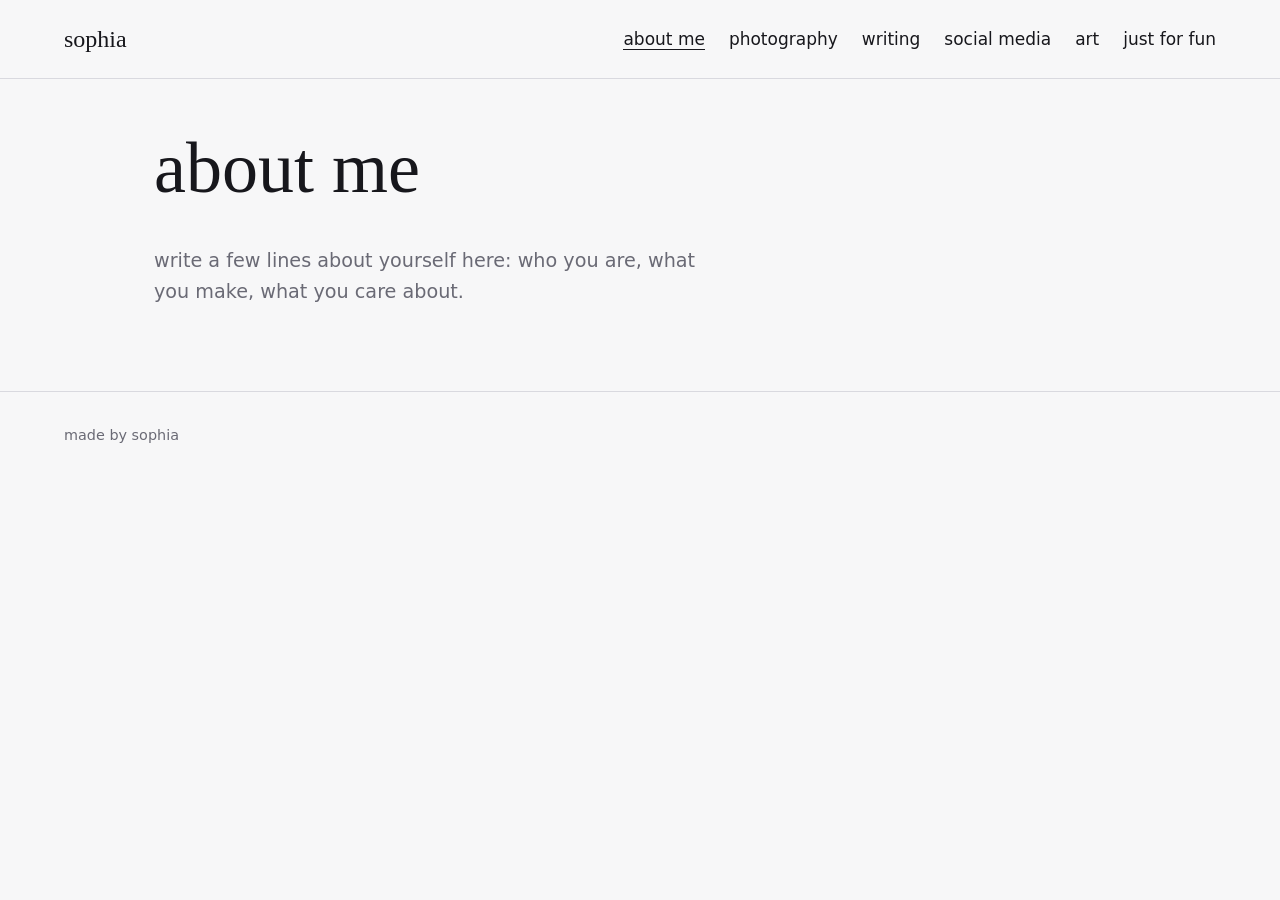
==== about.html @ 0aa92be3 "bare bones site" ====
<!doctype html>
<html lang="en">
<head>
<meta charset="utf-8">
<meta name="viewport" content="width=device-width, initial-scale=1">
<title>about me</title>
<link rel="stylesheet" href="css/style.css">
</head>
<body>
<header class="site">
<a class="logo" href="index.html">sophia</a>
<nav aria-label="main"><ul>
<li><a href="about.html" aria-current="page">about me</a></li>
<li class="has-sub"><a href="photography.html">photography</a><ul><li><a href="photography.html#picks">my picks</a></li><li><a href="photography.html#all">all</a></li><li><a href="photography.html#graduation">graduation</a></li><li><a href="photography.html#nature">nature & still life</a></li><li><a href="photography.html#sports">sports</a></li></ul></li>
<li><a href="writing.html">writing</a></li>
<li><a href="social-media.html">social media</a></li>
<li><a href="art.html">art</a></li>
<li><a href="just-for-fun.html">just for fun</a></li>
</ul></nav>
</header>
<main>
<h1>about me</h1>
<p class="lead">write a few lines about yourself here: who you are, what you make, what you care about.</p>
</main>
<footer class="site">made by sophia</footer>

</body>
</html>
---- css/style.css ----
:root{--bg:#f7f7f8;--ink:#17171c;--muted:#6a6a75;--line:#d9d9df;--accent:#2f3fb8}
*{box-sizing:border-box}
body{margin:0;background:var(--bg);color:var(--ink);font:17px/1.6 system-ui,-apple-system,"Segoe UI",sans-serif;text-transform:lowercase}
a{color:inherit}
a:hover,a:focus-visible{color:var(--accent)}
h1,h2,h3{font-family:Georgia,"Iowan Old Style",serif;font-weight:400;line-height:1.15;margin:0 0 .5em}
h1{font-size:clamp(2.4rem,7vw,4.5rem)}
h2{font-size:1.6rem}
header.site{display:flex;justify-content:space-between;align-items:center;flex-wrap:wrap;gap:1rem;padding:1.25rem 5vw;border-bottom:1px solid var(--line)}
.logo{font-family:Georgia,serif;font-size:1.5rem;text-decoration:none}
nav ul{list-style:none;margin:0;padding:0;display:flex;gap:1.5rem;flex-wrap:wrap}
nav a{text-decoration:none}
nav a[aria-current]{border-bottom:1px solid var(--ink)}
.has-sub{position:relative}
.has-sub ul{display:none;position:absolute;top:100%;left:-.75rem;flex-direction:column;gap:.25rem;background:var(--bg);border:1px solid var(--line);padding:.75rem;min-width:12rem;z-index:5}
.has-sub:hover ul,.has-sub:focus-within ul{display:flex}
main{max-width:1100px;margin:0 auto;padding:3rem 5vw 4rem}
.lead{font-size:1.2rem;color:var(--muted);max-width:34rem}
.sections{margin-top:3rem}
.sections a{display:flex;justify-content:space-between;gap:1rem;padding:1.1rem 0;border-top:1px solid var(--line);text-decoration:none}
.sections a:last-child{border-bottom:1px solid var(--line)}
.sections strong{font-family:Georgia,serif;font-size:1.5rem;font-weight:400}
.sections span{color:var(--muted);text-align:right}
.filters{display:flex;flex-wrap:wrap;gap:.5rem;margin:1.5rem 0 2rem}
.filters button{font:inherit;text-transform:lowercase;background:none;color:var(--ink);border:1px solid var(--line);padding:.35rem .9rem;border-radius:999px;cursor:pointer}
.filters button[aria-pressed="true"]{background:var(--ink);color:var(--bg);border-color:var(--ink)}
.gallery{display:grid;grid-template-columns:repeat(auto-fill,minmax(240px,1fr));gap:1.25rem;margin-top:2rem}
.filters + .gallery{margin-top:0}
.gallery figure{margin:0}
.gallery img{display:block;width:100%;aspect-ratio:4/3;object-fit:cover;background:#e4e4e8}
figcaption{font-size:.9rem;color:var(--muted);margin-top:.4rem}
[hidden]{display:none!important}
.entry{padding:1.5rem 0;border-top:1px solid var(--line)}
.entry p{margin:.25rem 0;color:var(--muted)}
footer.site{padding:2rem 5vw;border-top:1px solid var(--line);color:var(--muted);font-size:.9rem}
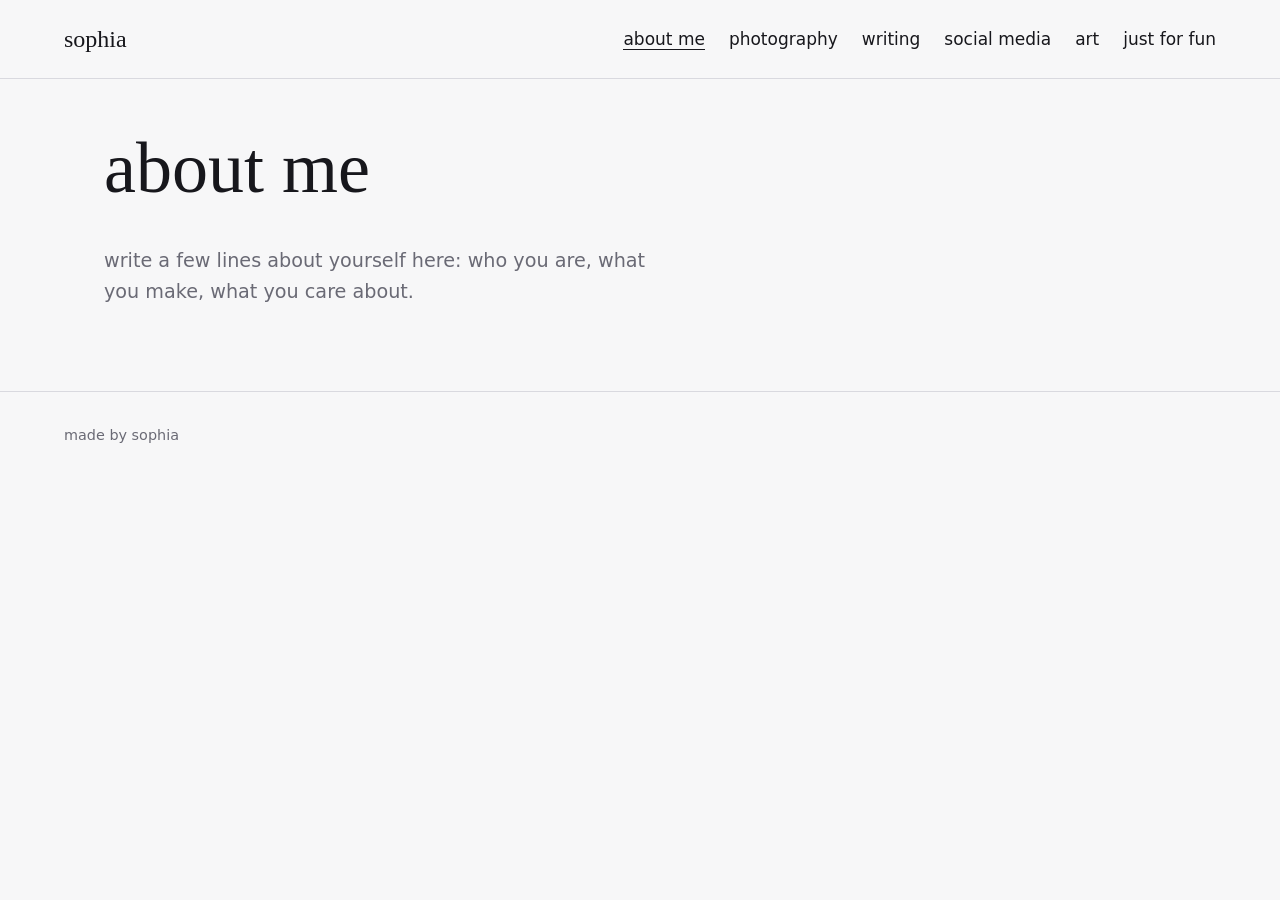
==== commit bfccb4d2: "updated photo format" ====
--- a/about.html
+++ b/about.html
@@ -6,12 +6,12 @@
 <title>about me</title>
 <link rel="stylesheet" href="css/style.css">
 </head>
-<body>
+<body data-page="">
 <header class="site">
 <a class="logo" href="index.html">sophia</a>
 <nav aria-label="main"><ul>
 <li><a href="about.html" aria-current="page">about me</a></li>
-<li class="has-sub"><a href="photography.html">photography</a><ul><li><a href="photography.html#picks">my picks</a></li><li><a href="photography.html#all">all</a></li><li><a href="photography.html#graduation">graduation</a></li><li><a href="photography.html#nature">nature & still life</a></li><li><a href="photography.html#sports">sports</a></li></ul></li>
+<li><a href="photography.html">photography</a></li>
 <li><a href="writing.html">writing</a></li>
 <li><a href="social-media.html">social media</a></li>
 <li><a href="art.html">art</a></li>
--- a/css/style.css
+++ b/css/style.css
@@ -1,4 +1,4 @@
-:root{--bg:#f7f7f8;--ink:#17171c;--muted:#6a6a75;--line:#d9d9df;--accent:#2f3fb8}
+:root{--bg:#f7f7f8;--ink:#17171c;--muted:#6a6a75;--line:#d9d9df;--accent:#2f3fb8;--gap:12px}
 *{box-sizing:border-box}
 body{margin:0;background:var(--bg);color:var(--ink);font:17px/1.6 system-ui,-apple-system,"Segoe UI",sans-serif;text-transform:lowercase}
 a{color:inherit}
@@ -11,25 +11,36 @@
 nav ul{list-style:none;margin:0;padding:0;display:flex;gap:1.5rem;flex-wrap:wrap}
 nav a{text-decoration:none}
 nav a[aria-current]{border-bottom:1px solid var(--ink)}
-.has-sub{position:relative}
-.has-sub ul{display:none;position:absolute;top:100%;left:-.75rem;flex-direction:column;gap:.25rem;background:var(--bg);border:1px solid var(--line);padding:.75rem;min-width:12rem;z-index:5}
-.has-sub:hover ul,.has-sub:focus-within ul{display:flex}
-main{max-width:1100px;margin:0 auto;padding:3rem 5vw 4rem}
+main{max-width:1200px;margin:0 auto;padding:3rem 5vw 4rem}
 .lead{font-size:1.2rem;color:var(--muted);max-width:34rem}
 .sections{margin-top:3rem}
 .sections a{display:flex;justify-content:space-between;gap:1rem;padding:1.1rem 0;border-top:1px solid var(--line);text-decoration:none}
 .sections a:last-child{border-bottom:1px solid var(--line)}
 .sections strong{font-family:Georgia,serif;font-size:1.5rem;font-weight:400}
 .sections span{color:var(--muted);text-align:right}
-.filters{display:flex;flex-wrap:wrap;gap:.5rem;margin:1.5rem 0 2rem}
-.filters button{font:inherit;text-transform:lowercase;background:none;color:var(--ink);border:1px solid var(--line);padding:.35rem .9rem;border-radius:999px;cursor:pointer}
-.filters button[aria-pressed="true"]{background:var(--ink);color:var(--bg);border-color:var(--ink)}
-.gallery{display:grid;grid-template-columns:repeat(auto-fill,minmax(240px,1fr));gap:1.25rem;margin-top:2rem}
-.filters + .gallery{margin-top:0}
-.gallery figure{margin:0}
-.gallery img{display:block;width:100%;aspect-ratio:4/3;object-fit:cover;background:#e4e4e8}
-figcaption{font-size:.9rem;color:var(--muted);margin-top:.4rem}
+.justified{display:flex;flex-wrap:wrap;gap:var(--gap)}
+.justified::after{content:"";flex-grow:999}
+.justified a{display:block}
+.justified img{display:block;width:100%;height:auto}
+.slider{position:relative;overflow:hidden;margin:2rem 0 3rem;background:#e9e9ec}
+.track{display:flex;transition:transform .7s ease}
+.slide{flex:none;width:100%;height:min(70vh,560px);display:flex;justify-content:center;align-items:center}
+.slide img{max-width:100%;max-height:100%;object-fit:contain}
+.slider button{position:absolute;top:50%;transform:translateY(-50%);width:2.75rem;height:2.75rem;border:0;border-radius:50%;background:rgba(247,247,248,.85);color:var(--ink);font-size:1.6rem;line-height:1;cursor:pointer}
+.slider .prev{left:.75rem}.slider .next{right:.75rem}
+.row{margin-bottom:2.5rem}
+.rowhead{display:flex;justify-content:space-between;align-items:baseline;gap:1rem}
+.strip{display:flex;gap:var(--gap);overflow-x:auto;padding-bottom:.5rem}
+.strip a{flex:none}
+.strip img{display:block;height:200px;width:auto}
+.controls{display:flex;flex-wrap:wrap;gap:1rem;margin:1.5rem 0 2rem}
+select{font:inherit;text-transform:lowercase;color:var(--ink);background:var(--bg);border:1px solid var(--line);border-radius:6px;padding:.35rem .6rem}
+.big{display:block;max-width:100%;max-height:80vh;width:auto;height:auto;margin:1.5rem 0}
+dl{display:grid;grid-template-columns:max-content 1fr;gap:.25rem 1.5rem;margin:1rem 0;color:var(--muted)}
+dt{color:var(--ink)}dd{margin:0}
+.desc{max-width:40rem;white-space:pre-line}
 [hidden]{display:none!important}
 .entry{padding:1.5rem 0;border-top:1px solid var(--line)}
 .entry p{margin:.25rem 0;color:var(--muted)}
 footer.site{padding:2rem 5vw;border-top:1px solid var(--line);color:var(--muted);font-size:.9rem}
+@media (prefers-reduced-motion:reduce){.track{transition:none}}
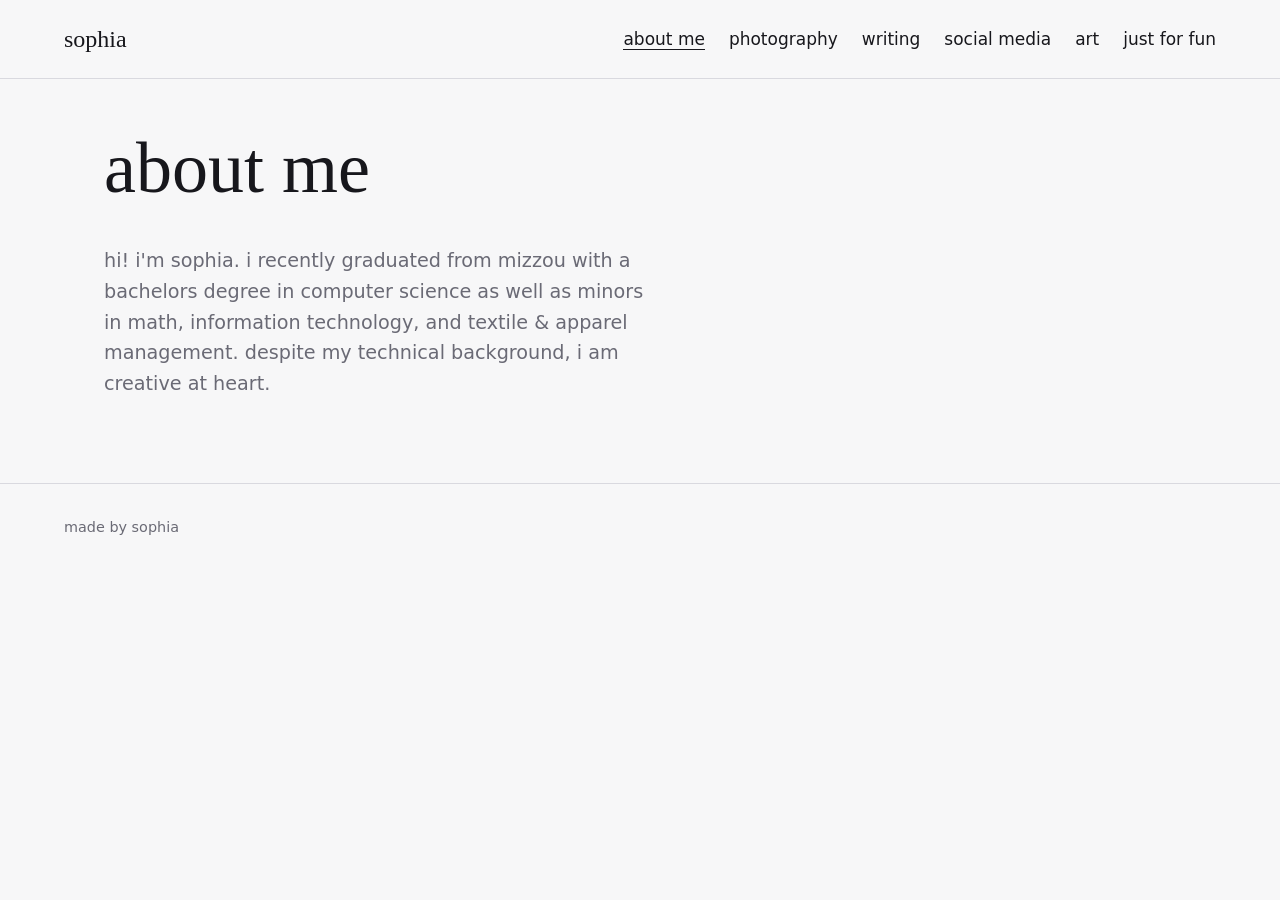
==== commit 386ae040: "photography page updated!!! - no more slider bars - cuter ui" ====
--- a/about.html
+++ b/about.html
@@ -20,9 +20,9 @@
 </header>
 <main>
 <h1>about me</h1>
-<p class="lead">write a few lines about yourself here: who you are, what you make, what you care about.</p>
+<p class="lead">hi! i'm sophia. i recently graduated from mizzou with a bachelors degree in computer science as well as minors in math, information technology, and textile & apparel management. despite my technical background, i am creative at heart.</p>
 </main>
 <footer class="site">made by sophia</footer>
-
+<script src="js/nav.js"></script>
 </body>
 </html>
--- a/css/style.css
+++ b/css/style.css
@@ -22,17 +22,17 @@
 .justified::after{content:"";flex-grow:999}
 .justified a{display:block}
 .justified img{display:block;width:100%;height:auto}
-.slider{position:relative;overflow:hidden;margin:2rem 0 3rem;background:#e9e9ec}
+/*.slider{position:relative;overflow:hidden;margin:2rem 0 3rem;background:#e9e9ec}
 .track{display:flex;transition:transform .7s ease}
 .slide{flex:none;width:100%;height:min(70vh,560px);display:flex;justify-content:center;align-items:center}
 .slide img{max-width:100%;max-height:100%;object-fit:contain}
 .slider button{position:absolute;top:50%;transform:translateY(-50%);width:2.75rem;height:2.75rem;border:0;border-radius:50%;background:rgba(247,247,248,.85);color:var(--ink);font-size:1.6rem;line-height:1;cursor:pointer}
 .slider .prev{left:.75rem}.slider .next{right:.75rem}
-.row{margin-bottom:2.5rem}
 .rowhead{display:flex;justify-content:space-between;align-items:baseline;gap:1rem}
 .strip{display:flex;gap:var(--gap);overflow-x:auto;padding-bottom:.5rem}
 .strip a{flex:none}
-.strip img{display:block;height:200px;width:auto}
+.strip img{display:block;height:200px;width:auto}*/
+.row{margin-bottom:2.5rem}
 .controls{display:flex;flex-wrap:wrap;gap:1rem;margin:1.5rem 0 2rem}
 select{font:inherit;text-transform:lowercase;color:var(--ink);background:var(--bg);border:1px solid var(--line);border-radius:6px;padding:.35rem .6rem}
 .big{display:block;max-width:100%;max-height:80vh;width:auto;height:auto;margin:1.5rem 0}
@@ -44,3 +44,21 @@
 .entry p{margin:.25rem 0;color:var(--muted)}
 footer.site{padding:2rem 5vw;border-top:1px solid var(--line);color:var(--muted);font-size:.9rem}
 @media (prefers-reduced-motion:reduce){.track{transition:none}}
+.has-sub{position:relative}
+.has-sub ul{display:none;position:absolute;top:100%;left:-.75rem;flex-direction:column;gap:.25rem;background:var(--bg);border:1px solid var(--line);padding:.75rem;min-width:12rem;z-index:5}
+.has-sub:hover ul,.has-sub:focus-within ul{display:flex}
+
+.slider{--h:min(70vh,520px);position:relative;overflow:hidden;margin:2rem 0 3rem}
+.track{position:relative;display:flex;gap:var(--gap);transition:transform .7s ease}
+.slide{flex:none;max-width:100%;height:var(--h)}
+.slide img{display:block;height:100%;width:auto;max-width:100%;object-fit:contain}
+.slider button{position:absolute;top:50%;transform:translateY(-50%);z-index:2;background:none;border:0;padding:.25rem .75rem;color:#fff;font-size:3.5rem;line-height:1;cursor:pointer;text-shadow:0 0 8px rgba(0,0,0,.55)}
+.slider .prev{left:.25rem}
+.slider .next{right:.25rem}
+.row h2{margin-bottom:.5rem}
+.strip{display:flex;gap:var(--gap);overflow-x:auto;overflow-y:hidden;overscroll-behavior-x:contain;scrollbar-width:none;-ms-overflow-style:none}
+.strip::-webkit-scrollbar{display:none}
+.strip a{flex:none}
+.strip img{display:block;height:200px;width:auto}
+.strip .more{display:flex;align-items:center;justify-content:center;width:120px;height:200px;font-size:2.5rem;text-decoration:none;color:var(--muted)}
+.strip .more:hover{color:var(--accent)}
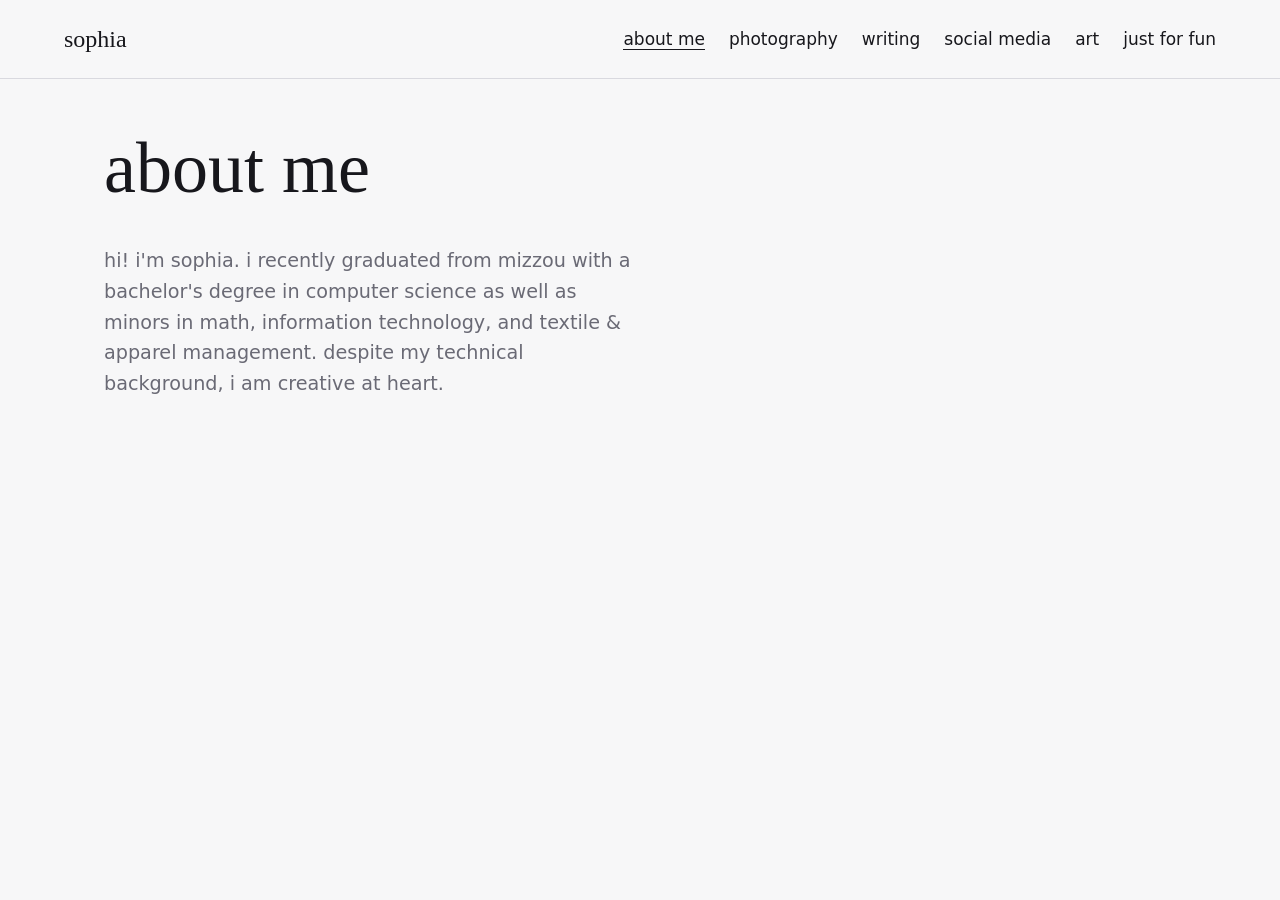
==== commit 1ca5e219: "new nav bar setup, substack auto-pull" ====
--- a/about.html
+++ b/about.html
@@ -5,24 +5,15 @@
 <meta name="viewport" content="width=device-width, initial-scale=1">
 <title>about me</title>
 <link rel="stylesheet" href="css/style.css">
+<script src="js/data.js"></script>
+<script src="js/components.js"></script>
 </head>
 <body data-page="">
-<header class="site">
-<a class="logo" href="index.html">sophia</a>
-<nav aria-label="main"><ul>
-<li><a href="about.html" aria-current="page">about me</a></li>
-<li><a href="photography.html">photography</a></li>
-<li><a href="writing.html">writing</a></li>
-<li><a href="social-media.html">social media</a></li>
-<li><a href="art.html">art</a></li>
-<li><a href="just-for-fun.html">just for fun</a></li>
-</ul></nav>
-</header>
+<site-header></site-header>
 <main>
 <h1>about me</h1>
-<p class="lead">hi! i'm sophia. i recently graduated from mizzou with a bachelors degree in computer science as well as minors in math, information technology, and textile & apparel management. despite my technical background, i am creative at heart.</p>
+<p class="lead">hi! i'm sophia. i recently graduated from mizzou with a bachelor's degree in computer science as well as minors in math, information technology, and textile & apparel management. despite my technical background, i am creative at heart.</p>
 </main>
-<footer class="site">made by sophia</footer>
-<script src="js/nav.js"></script>
+<site-footer></site-footer>
 </body>
 </html>
--- a/css/style.css
+++ b/css/style.css
@@ -61,4 +61,5 @@
 .strip a{flex:none}
 .strip img{display:block;height:200px;width:auto}
 .strip .more{display:flex;align-items:center;justify-content:center;width:120px;height:200px;font-size:2.5rem;text-decoration:none;color:var(--muted)}
-.strip .more:hover{color:var(--accent)}+.strip .more:hover{color:var(--accent)}
+site-header,site-footer{display:block}
